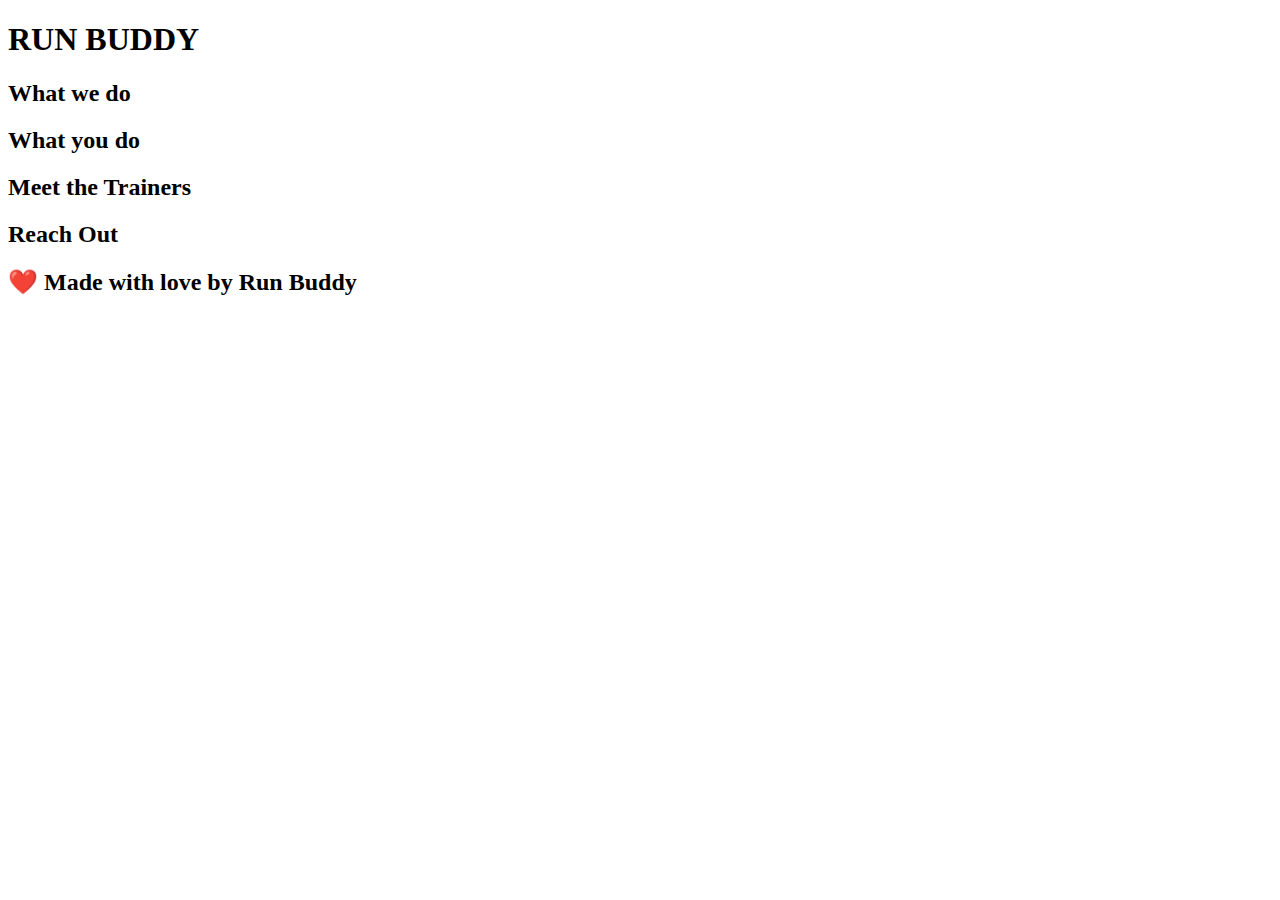
==== index.html @ 545a66ad "html outline and gitignore" ====
<!DOCTYPE html>
<html lang="en">
    <head>
        <meta charset="UTF-8" />
        <title>Run Buddy</title>
    </head>
    <body>
        <!--navigation-->
        <Header>
            <h1>RUN BUDDY</h1>
        </Header>

        <!--hero/jumbotron-->
        <section>

        </section>

        <!--"what we do" section-->
        <section>
            <h2>What we do</h2>
        </section>

        <!--"what you do" section-->
        <section>
            <h2>What you do</h2>
        </section>

        <!--"Meet the trainers" section-->
        <section>
            <h2>Meet the Trainers </h2>
        </section>

        <!--"reach out" section-->
        <section>
            <h2>Reach Out</h2>
        </section>

        <!--footer-->
        <footer>
            <h2>❤️ Made with love by Run Buddy</h2>
        </footer>
    </body>
</html
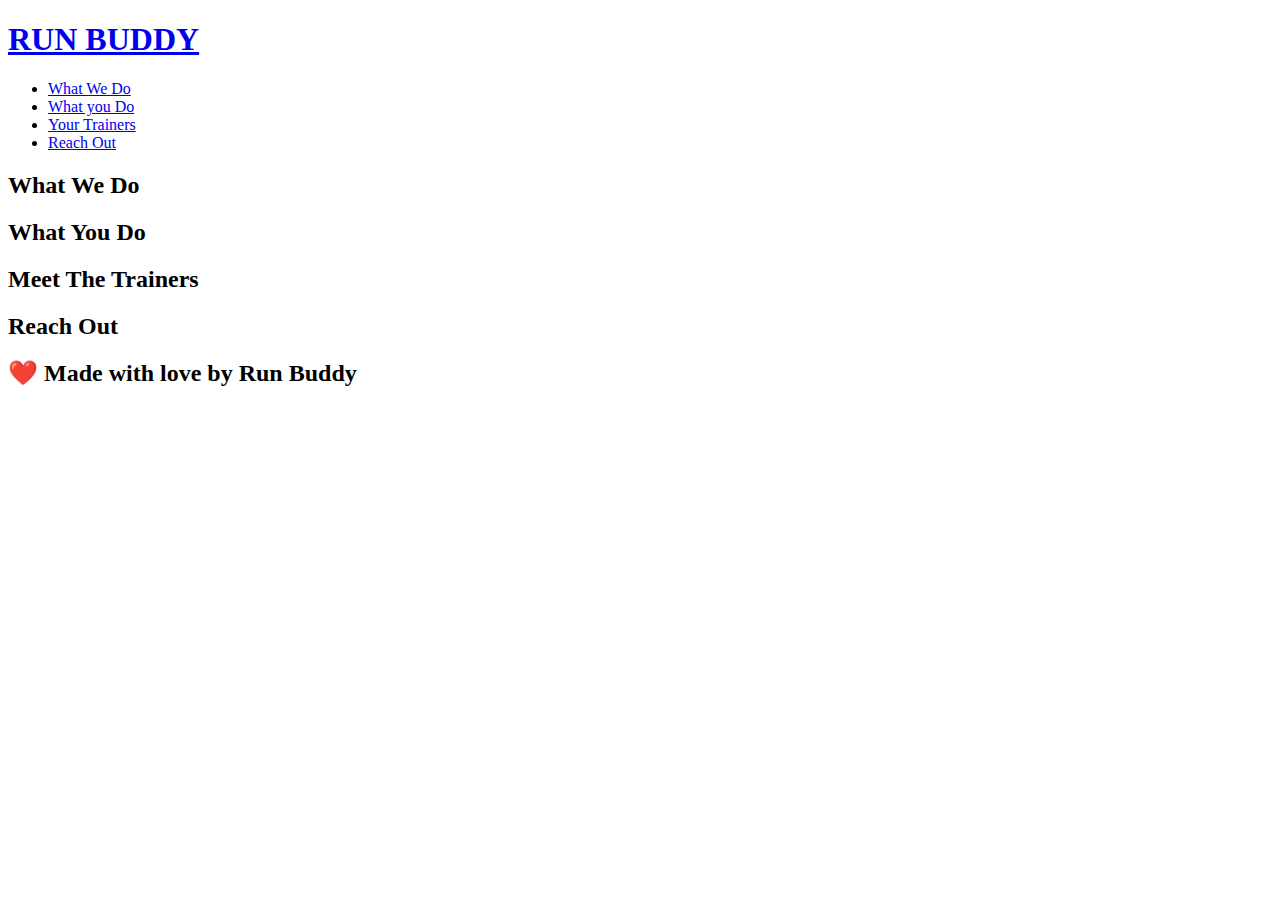
==== commit ba8ece85: "<changes to header/run-buddy>" ====
--- a/index.html
+++ b/index.html
@@ -7,7 +7,28 @@
     <body>
         <!--navigation-->
         <Header>
-            <h1>RUN BUDDY</h1>
+            <h1>
+                <a href="/">RUN BUDDY</a>
+            </h1>
+            <nav>
+                <!--Unordered lsit element-->
+                <ul>
+                    <!--list item element-->
+                    <li>
+                        <!--anchor element-->
+                        <a href="#what-we-do">What We Do</a>
+                    </li>
+                    <li>
+                        <a href="#what-you-do">What you Do</a>
+                    </li>
+                    <li>
+                        <a href="#your-trainers">Your Trainers</a>
+                    </li>
+                    <li>
+                        <a href="#reach-out">Reach Out</a>
+                    </li>
+                </ul>
+            </nav>
         </Header>
 
         <!--hero/jumbotron-->
@@ -17,17 +38,17 @@
 
         <!--"what we do" section-->
         <section>
-            <h2>What we do</h2>
+            <h2>What We Do</h2>
         </section>
 
         <!--"what you do" section-->
         <section>
-            <h2>What you do</h2>
+            <h2>What You Do</h2>
         </section>
 
         <!--"Meet the trainers" section-->
         <section>
-            <h2>Meet the Trainers </h2>
+            <h2>Meet The Trainers </h2>
         </section>
 
         <!--"reach out" section-->
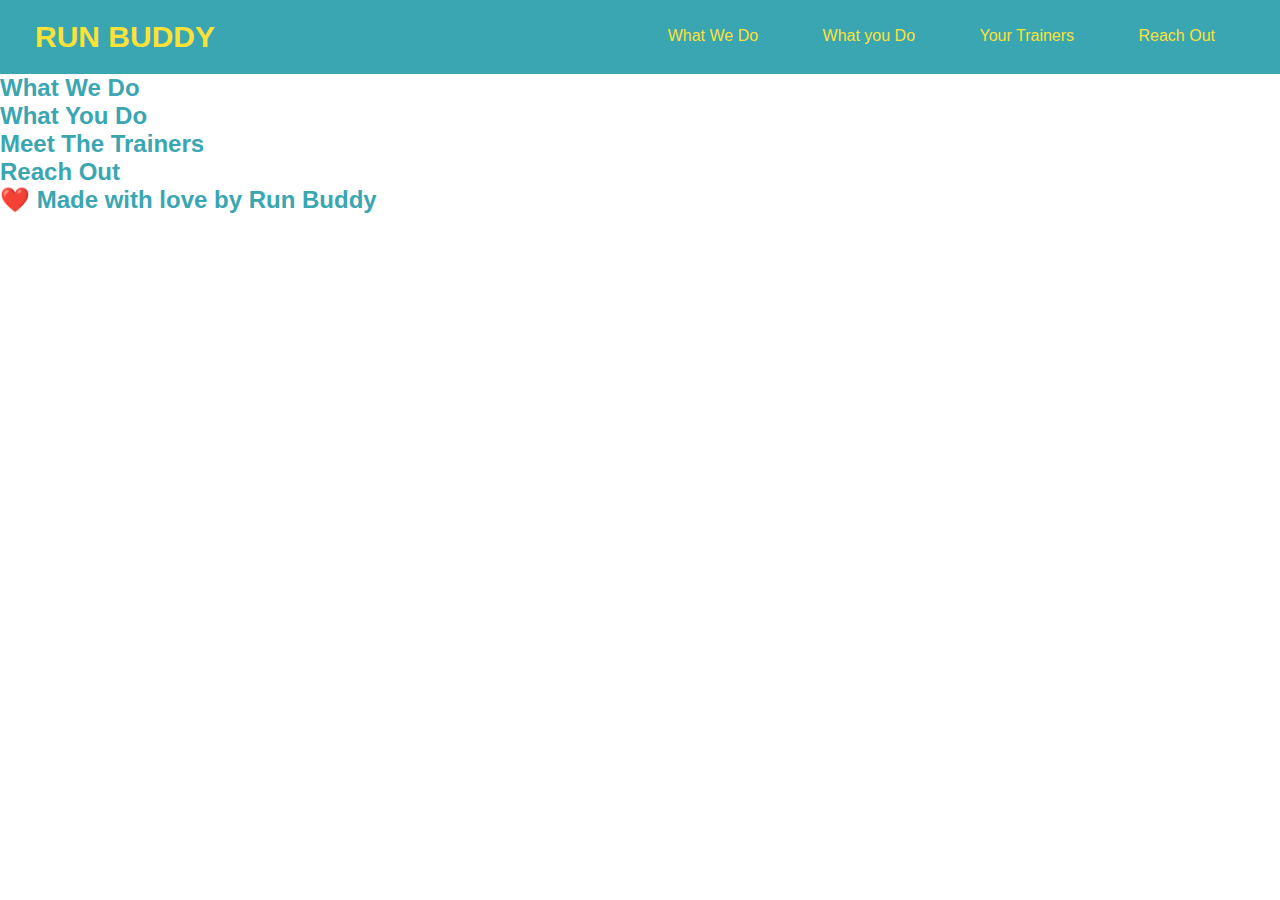
==== commit 40eef373: "<css-for-run-buddy-header>" ====
--- a/index.html
+++ b/index.html
@@ -2,8 +2,9 @@
 <html lang="en">
     <head>
         <meta charset="UTF-8" />
+        <link rel="stylesheet" href="./assets.css/style.css"/>
         <title>Run Buddy</title>
-    </head>
+
     <body>
         <!--navigation-->
         <Header>
--- a/assets.css/style.css
+++ b/assets.css/style.css
@@ -0,0 +1,42 @@
+* {
+    margin: 0;
+    padding: 0;
+}
+
+body {
+    color: #39a6b2;
+    font-family: Arial, Helvetica, sans-serif;
+}
+
+header {
+    padding: 20px 35px;
+    background-color: #39a6b2;
+}
+
+header h1 {
+    font-weight: bold;
+    font-size: 30px;
+    color: #fce138;
+    margin: 0;
+    display: inline;
+}
+
+header a {
+    text-decoration: none;
+    color: #fce138;
+}
+
+header nav {
+    float: right;
+    margin: 7px 0;
+}
+
+header nav ul li {
+    display: inline;
+}
+
+header nav ul li a {
+    margin: 0 30px;
+    font-weight: lighter;
+    font-size: 16px;
+}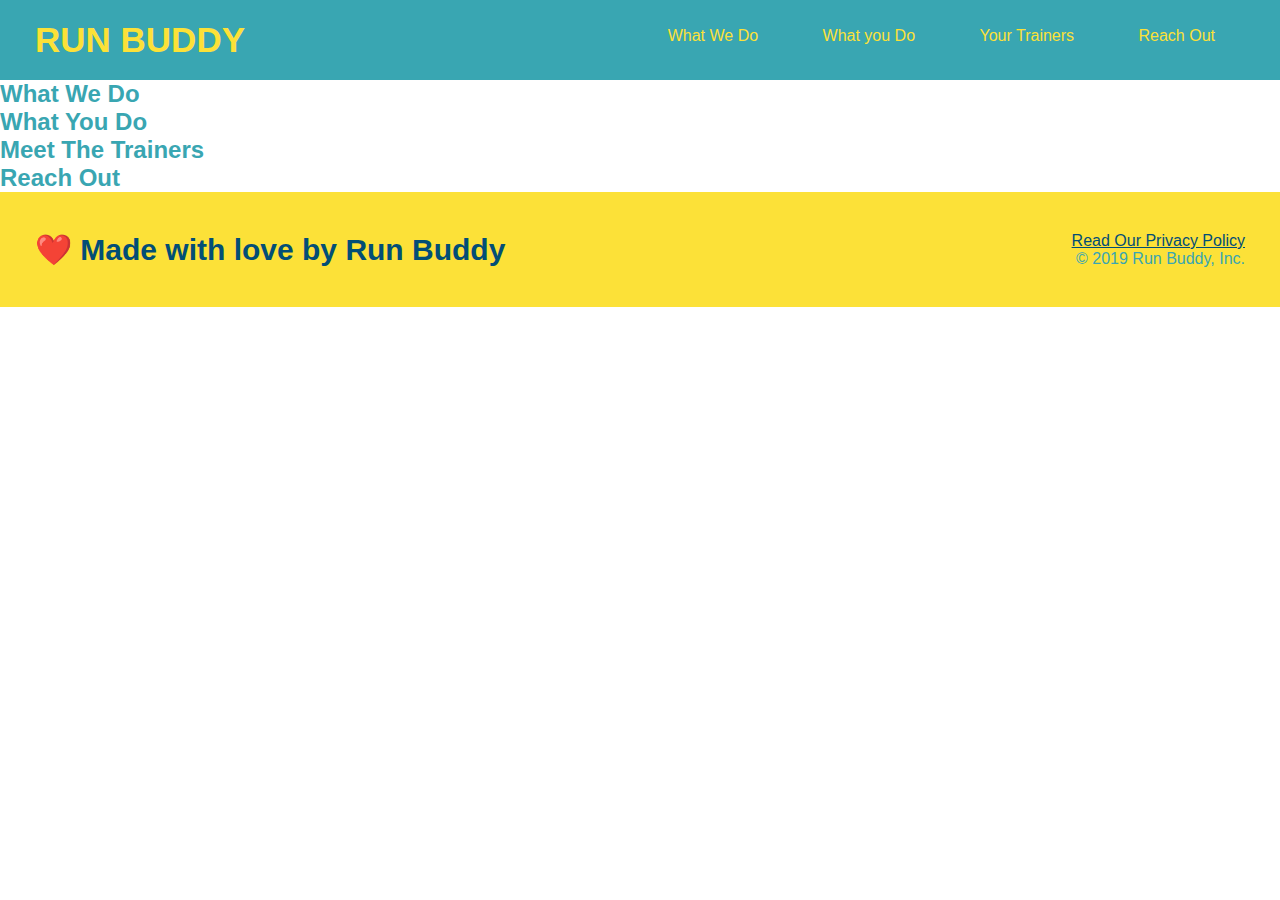
==== commit 984baccb: "<footer/footer-css>" ====
--- a/index.html
+++ b/index.html
@@ -4,6 +4,7 @@
         <meta charset="UTF-8" />
         <link rel="stylesheet" href="./assets.css/style.css"/>
         <title>Run Buddy</title>
+    </head>
 
     <body>
         <!--navigation-->
@@ -60,6 +61,10 @@
         <!--footer-->
         <footer>
             <h2>❤️ Made with love by Run Buddy</h2>
+            <div>
+                <a href="#">Read Our Privacy Policy</a><br />
+                &copy; 2019 Run Buddy, Inc. 
+            </div>
         </footer>
     </body>
 </html--- a/assets.css/style.css
+++ b/assets.css/style.css
@@ -1,6 +1,7 @@
 * {
     margin: 0;
     padding: 0;
+    box-sizing: border-box;
 }
 
 body {
@@ -15,7 +16,7 @@
 
 header h1 {
     font-weight: bold;
-    font-size: 30px;
+    font-size: 35px;
     color: #fce138;
     margin: 0;
     display: inline;
@@ -39,4 +40,26 @@
     margin: 0 30px;
     font-weight: lighter;
     font-size: 16px;
+}
+
+footer {
+    background: #fce138;
+    width: 100%;
+    padding: 40px 35px;
+}
+
+footer h2 {
+    display: inline;
+    color: #024e76;
+    font-size: 30px;
+    margin: 0;
+}
+footer div {
+    float: right;
+    line-height: 1,5;
+    text-align: right;
+}
+
+footer a {
+    color: #024e76;
 }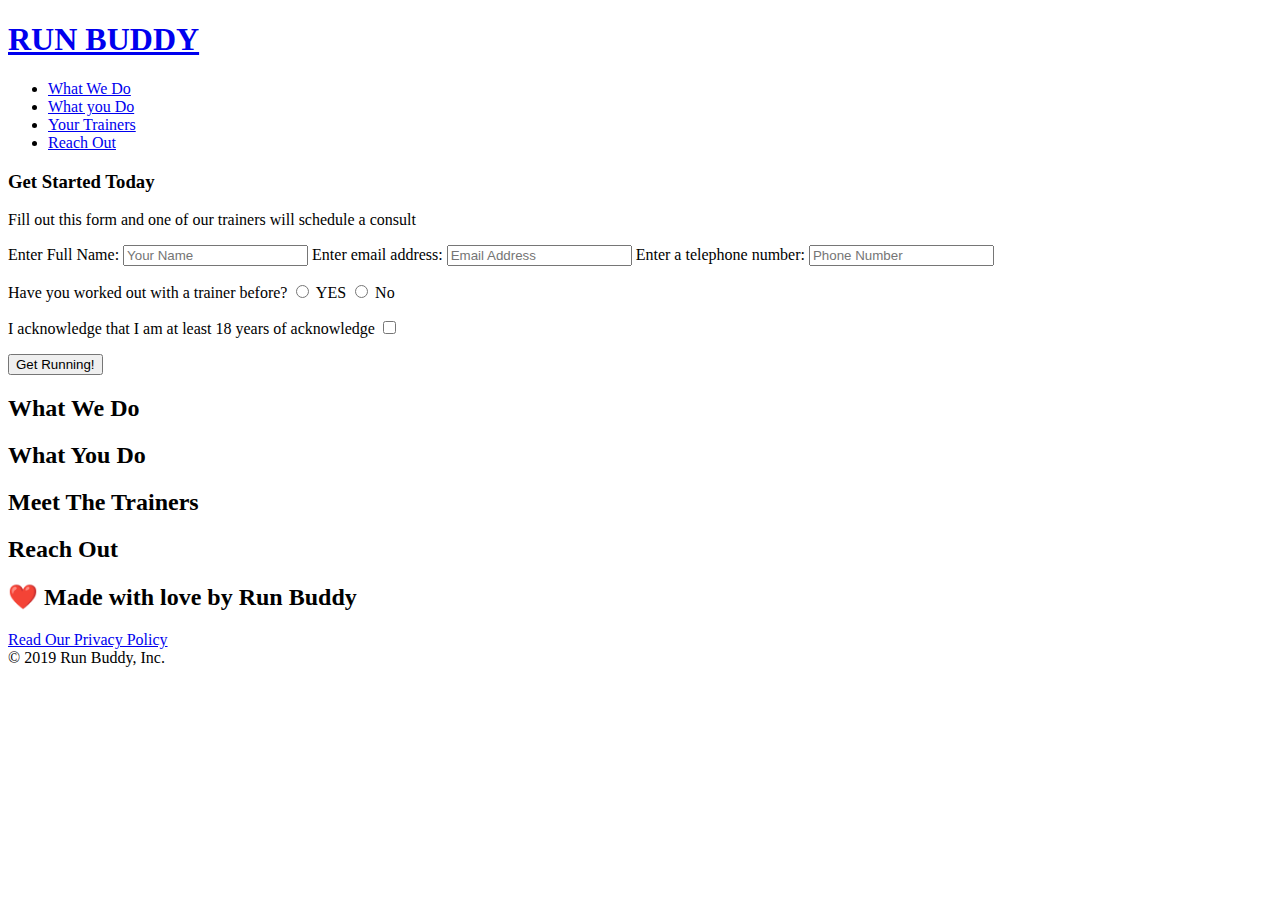
==== commit 043a8d3c: "Add files via upload" ====
--- a/index.html
+++ b/index.html
@@ -1,70 +1,102 @@
-<!DOCTYPE html>
-<html lang="en">
-    <head>
-        <meta charset="UTF-8" />
-        <link rel="stylesheet" href="./assets.css/style.css"/>
-        <title>Run Buddy</title>
-    </head>
-
-    <body>
-        <!--navigation-->
-        <Header>
-            <h1>
-                <a href="/">RUN BUDDY</a>
-            </h1>
-            <nav>
-                <!--Unordered lsit element-->
-                <ul>
-                    <!--list item element-->
-                    <li>
-                        <!--anchor element-->
-                        <a href="#what-we-do">What We Do</a>
-                    </li>
-                    <li>
-                        <a href="#what-you-do">What you Do</a>
-                    </li>
-                    <li>
-                        <a href="#your-trainers">Your Trainers</a>
-                    </li>
-                    <li>
-                        <a href="#reach-out">Reach Out</a>
-                    </li>
-                </ul>
-            </nav>
-        </Header>
-
-        <!--hero/jumbotron-->
-        <section>
-
-        </section>
-
-        <!--"what we do" section-->
-        <section>
-            <h2>What We Do</h2>
-        </section>
-
-        <!--"what you do" section-->
-        <section>
-            <h2>What You Do</h2>
-        </section>
-
-        <!--"Meet the trainers" section-->
-        <section>
-            <h2>Meet The Trainers </h2>
-        </section>
-
-        <!--"reach out" section-->
-        <section>
-            <h2>Reach Out</h2>
-        </section>
-
-        <!--footer-->
-        <footer>
-            <h2>❤️ Made with love by Run Buddy</h2>
-            <div>
-                <a href="#">Read Our Privacy Policy</a><br />
-                &copy; 2019 Run Buddy, Inc. 
-            </div>
-        </footer>
-    </body>
+<!DOCTYPE html>
+<html lang="en">
+    <head>
+        <meta charset="UTF-8" />
+        <link rel="stylesheet" href="./assets.css/style.css"/>
+        <title>Run Buddy</title>
+    </head>
+
+    <body>
+        <!--navigation-->
+        <Header>
+            <h1>
+                <a href="/">RUN BUDDY</a>
+            </h1>
+            <nav>
+                <!--Unordered lsit element-->
+                <ul>
+                    <!--list item element-->
+                    <li>
+                        <!--anchor element-->
+                        <a href="#what-we-do">What We Do</a>
+                    </li>
+                    <li>
+                        <a href="#what-you-do">What you Do</a>
+                    </li>
+                    <li>
+                        <a href="#your-trainers">Your Trainers</a>
+                    </li>
+                    <li>
+                        <a href="#reach-out">Reach Out</a>
+                    </li>
+                </ul>
+            </nav>
+        </Header>
+
+        <!--hero/jumbotron-->
+        <section class="hero">
+            <div class="hero-form">
+                <h3>Get Started Today</h3>
+                <p>Fill out this form and one of our trainers will schedule a consult</p>
+                <!--Add form element-->
+                <form>
+                    <label for="name">Enter Full Name:</label>
+                    <input type="Text" placeholder="Your Name" name="name" id="name" class="form-input">
+
+                    <label for="email">Enter email address:</label>
+                    <input type="text" placeholder="Email Address" name="email" id="email" class="form-input">
+
+                    <label for="phone">Enter a telephone number:</label>
+                    <input type="text" placeholder="Phone Number" name="phone" id="phone" class="form-input">
+                    <p> 
+                        Have you worked out with a trainer before?
+                    <input type="radio" name="trainer-confirm" id="trainer-yes" />
+                    <label for="trainer-yes">YES</label>
+                    <input type="radio" name="trainer-confirm" id="trainer-no" />
+                    <label for="trainer-no">No</label>
+                    </p>
+                    <p>
+                        <label for="Checkbox">
+                        I acknowledge that I am at least 18 years of acknowledge
+                        </label>
+                        <input type="checkbox" name="age-confirm" id="checkbox" />
+                    </p>
+                    <button type="submit">
+                        Get Running!
+                    </button>
+                </form>
+            </div>
+        </section>
+        <!--End Hero -->
+            
+
+        <!--"what we do" section-->
+        <section>
+            <h2>What We Do</h2>
+        </section>
+
+        <!--"what you do" section-->
+        <section>
+            <h2>What You Do</h2>
+        </section>
+
+        <!--"Meet the trainers" section-->
+        <section>
+            <h2>Meet The Trainers </h2>
+        </section>
+
+        <!--"reach out" section-->
+        <section>
+            <h2>Reach Out</h2>
+        </section>
+
+        <!--footer-->
+        <footer>
+            <h2>❤️ Made with love by Run Buddy</h2>
+            <div>
+                <a href="#">Read Our Privacy Policy</a><br />
+                &copy; 2019 Run Buddy, Inc. 
+            </div>
+        </footer>
+    </body>
 </html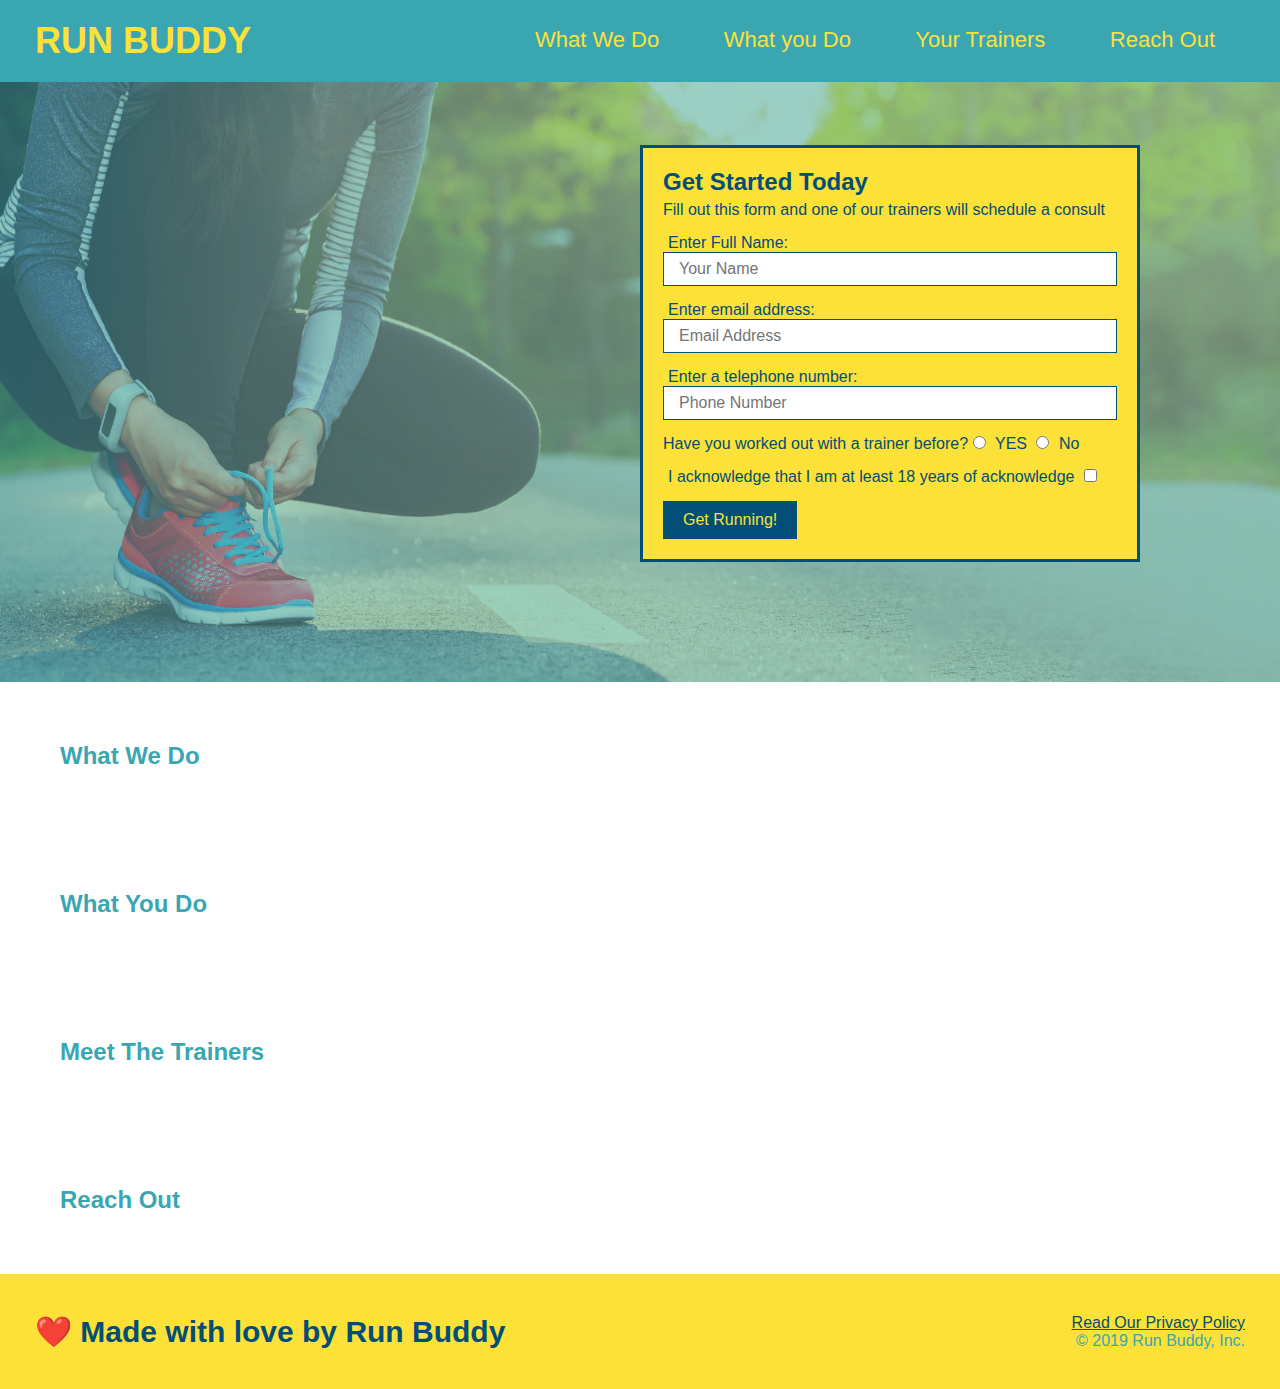
==== commit 381fe910: "updated css/ run-buddy" ====
--- a/index.html
+++ b/index.html
@@ -1,102 +1,102 @@
-<!DOCTYPE html>
-<html lang="en">
-    <head>
-        <meta charset="UTF-8" />
-        <link rel="stylesheet" href="./assets.css/style.css"/>
-        <title>Run Buddy</title>
-    </head>
-
-    <body>
-        <!--navigation-->
-        <Header>
-            <h1>
-                <a href="/">RUN BUDDY</a>
-            </h1>
-            <nav>
-                <!--Unordered lsit element-->
-                <ul>
-                    <!--list item element-->
-                    <li>
-                        <!--anchor element-->
-                        <a href="#what-we-do">What We Do</a>
-                    </li>
-                    <li>
-                        <a href="#what-you-do">What you Do</a>
-                    </li>
-                    <li>
-                        <a href="#your-trainers">Your Trainers</a>
-                    </li>
-                    <li>
-                        <a href="#reach-out">Reach Out</a>
-                    </li>
-                </ul>
-            </nav>
-        </Header>
-
-        <!--hero/jumbotron-->
-        <section class="hero">
-            <div class="hero-form">
-                <h3>Get Started Today</h3>
-                <p>Fill out this form and one of our trainers will schedule a consult</p>
-                <!--Add form element-->
-                <form>
-                    <label for="name">Enter Full Name:</label>
-                    <input type="Text" placeholder="Your Name" name="name" id="name" class="form-input">
-
-                    <label for="email">Enter email address:</label>
-                    <input type="text" placeholder="Email Address" name="email" id="email" class="form-input">
-
-                    <label for="phone">Enter a telephone number:</label>
-                    <input type="text" placeholder="Phone Number" name="phone" id="phone" class="form-input">
-                    <p> 
-                        Have you worked out with a trainer before?
-                    <input type="radio" name="trainer-confirm" id="trainer-yes" />
-                    <label for="trainer-yes">YES</label>
-                    <input type="radio" name="trainer-confirm" id="trainer-no" />
-                    <label for="trainer-no">No</label>
-                    </p>
-                    <p>
-                        <label for="Checkbox">
-                        I acknowledge that I am at least 18 years of acknowledge
-                        </label>
-                        <input type="checkbox" name="age-confirm" id="checkbox" />
-                    </p>
-                    <button type="submit">
-                        Get Running!
-                    </button>
-                </form>
-            </div>
-        </section>
-        <!--End Hero -->
-            
-
-        <!--"what we do" section-->
-        <section>
-            <h2>What We Do</h2>
-        </section>
-
-        <!--"what you do" section-->
-        <section>
-            <h2>What You Do</h2>
-        </section>
-
-        <!--"Meet the trainers" section-->
-        <section>
-            <h2>Meet The Trainers </h2>
-        </section>
-
-        <!--"reach out" section-->
-        <section>
-            <h2>Reach Out</h2>
-        </section>
-
-        <!--footer-->
-        <footer>
-            <h2>❤️ Made with love by Run Buddy</h2>
-            <div>
-                <a href="#">Read Our Privacy Policy</a><br />
-                &copy; 2019 Run Buddy, Inc. 
-            </div>
-        </footer>
-    </body>
+<!DOCTYPE html>
+<html lang="en">
+    <head>
+        <meta charset="UTF-8" />
+        <link rel="stylesheet" href="./assets.css/style.css"/>
+        <title>Run Buddy</title>
+    </head>
+
+    <body>
+        <!--navigation-->
+        <Header>
+            <h1>
+                <a href="/">RUN BUDDY</a>
+            </h1>
+            <nav>
+                <!--Unordered lsit element-->
+                <ul>
+                    <!--list item element-->
+                    <li>
+                        <!--anchor element-->
+                        <a href="#what-we-do">What We Do</a>
+                    </li>
+                    <li>
+                        <a href="#what-you-do">What you Do</a>
+                    </li>
+                    <li>
+                        <a href="#your-trainers">Your Trainers</a>
+                    </li>
+                    <li>
+                        <a href="#reach-out">Reach Out</a>
+                    </li>
+                </ul>
+            </nav>
+        </Header>
+
+        <!--hero/jumbotron-->
+        <section class="hero">
+            <div class="hero-form">
+                <h3>Get Started Today</h3>
+                <p>Fill out this form and one of our trainers will schedule a consult</p>
+                <!--Add form element-->
+                <form>
+                    <label for="name">Enter Full Name:</label>
+                    <input type="Text" placeholder="Your Name" name="name" id="name" class="form-input">
+
+                    <label for="email">Enter email address:</label>
+                    <input type="text" placeholder="Email Address" name="email" id="email" class="form-input">
+
+                    <label for="phone">Enter a telephone number:</label>
+                    <input type="text" placeholder="Phone Number" name="phone" id="phone" class="form-input">
+                    <p> 
+                        Have you worked out with a trainer before?
+                    <input type="radio" name="trainer-confirm" id="trainer-yes" />
+                    <label for="trainer-yes">YES</label>
+                    <input type="radio" name="trainer-confirm" id="trainer-no" />
+                    <label for="trainer-no">No</label>
+                    </p>
+                    <p>
+                        <label for="Checkbox">
+                        I acknowledge that I am at least 18 years of acknowledge
+                        </label>
+                        <input type="checkbox" name="age-confirm" id="checkbox" />
+                    </p>
+                    <button type="submit">
+                        Get Running!
+                    </button>
+                </form>
+            </div>
+        </section>
+        <!--End Hero -->
+            
+
+        <!--"what we do" section-->
+        <section>
+            <h2>What We Do</h2>
+        </section>
+
+        <!--"what you do" section-->
+        <section>
+            <h2>What You Do</h2>
+        </section>
+
+        <!--"Meet the trainers" section-->
+        <section>
+            <h2>Meet The Trainers </h2>
+        </section>
+
+        <!--"reach out" section-->
+        <section>
+            <h2>Reach Out</h2>
+        </section>
+
+        <!--footer-->
+        <footer>
+            <h2>❤️ Made with love by Run Buddy</h2>
+            <div>
+                <a href="#">Read Our Privacy Policy</a><br />
+                &copy; 2019 Run Buddy, Inc. 
+            </div>
+        </footer>
+    </body>
 </html--- a/assets.css/style.css
+++ b/assets.css/style.css
@@ -0,0 +1,116 @@
+* {
+    margin: 0;
+    padding: 0;
+    box-sizing: border-box;
+}
+
+body {
+    color: #39a6b2;
+    font-family: Arial, Helvetica, sans-serif;
+}
+
+header {
+    padding: 20px 35px;
+    background-color: #39a6b2;
+}
+
+header h1 {
+    font-weight: bold;
+    font-size: 36px;
+    color: #fce138;
+    margin: 0;
+    display: inline;
+}
+
+header a {
+    text-decoration: none;
+    color: #fce138;
+}
+
+header nav {
+    float: right;
+    margin: 7px 0;
+}
+
+header nav ul li {
+    display: inline;
+}
+
+header nav ul li a {
+    margin: 0 30px;
+    font-weight: lighter;
+    font-size: 22px;
+}
+
+footer {
+    background: #fce138;
+    width: 100%;
+    padding: 40px 35px;
+}
+
+footer h2 {
+    display: inline;
+    color: #024e76;
+    font-size: 30px;
+    margin: 0;
+}
+footer div {
+    float: right;
+    line-height: 1,5;
+    text-align: right;
+}
+
+footer a {
+    color: #024e76;
+}
+
+section {
+    padding: 60px;
+}
+
+/*hero style start*/
+.hero{
+    background-image: url(images/hero-bg.jpg);
+    height: 600px;
+    background-size: cover;
+    background-position: center;
+    position: relative;
+}
+.hero-form {
+    border: solid 3px #024e76;
+    background-color: #fce138;
+    padding: 20px;
+    width: 500px;
+    color: #024e76;
+    position: absolute;
+    bottom: 120px;
+    right: 140px;
+}
+.hero-form label {
+    margin: 0 5px;
+}
+.hero-form h3 {
+    font-size: 24px;
+    margin: 0;
+}
+.hero-form p {
+    margin: 5px 0 15px 0;
+}
+.form-input {
+    border: 1px solid #024e76;
+    display: block;
+    padding: 7px 15px;
+    font-size: 16px;
+    color: #024e76;
+    width: 100%;
+    margin-bottom: 15px;
+}
+
+.hero-form button {
+    color: #fce138;
+    background-color: #024e76;
+    border: none;
+    padding: 10px 20px;
+    font-size: 16px;
+}
+/* hero style end*/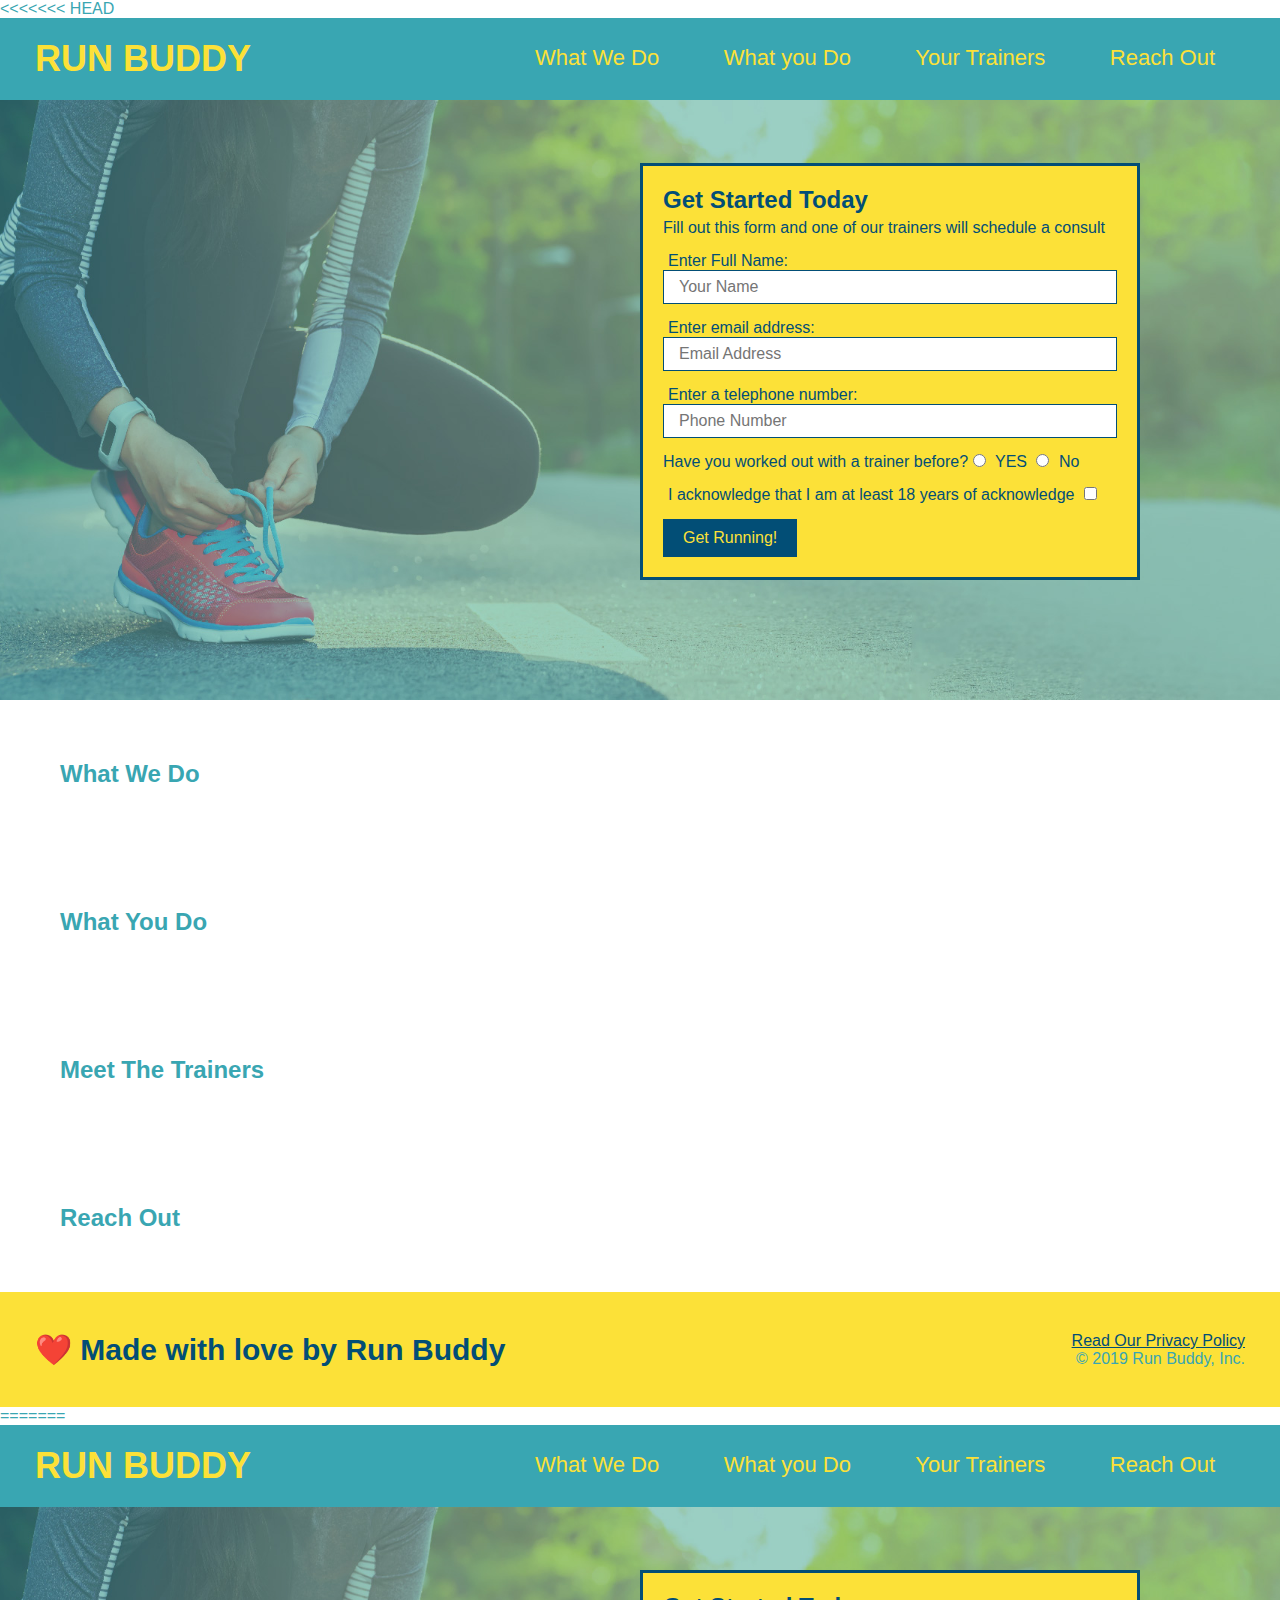
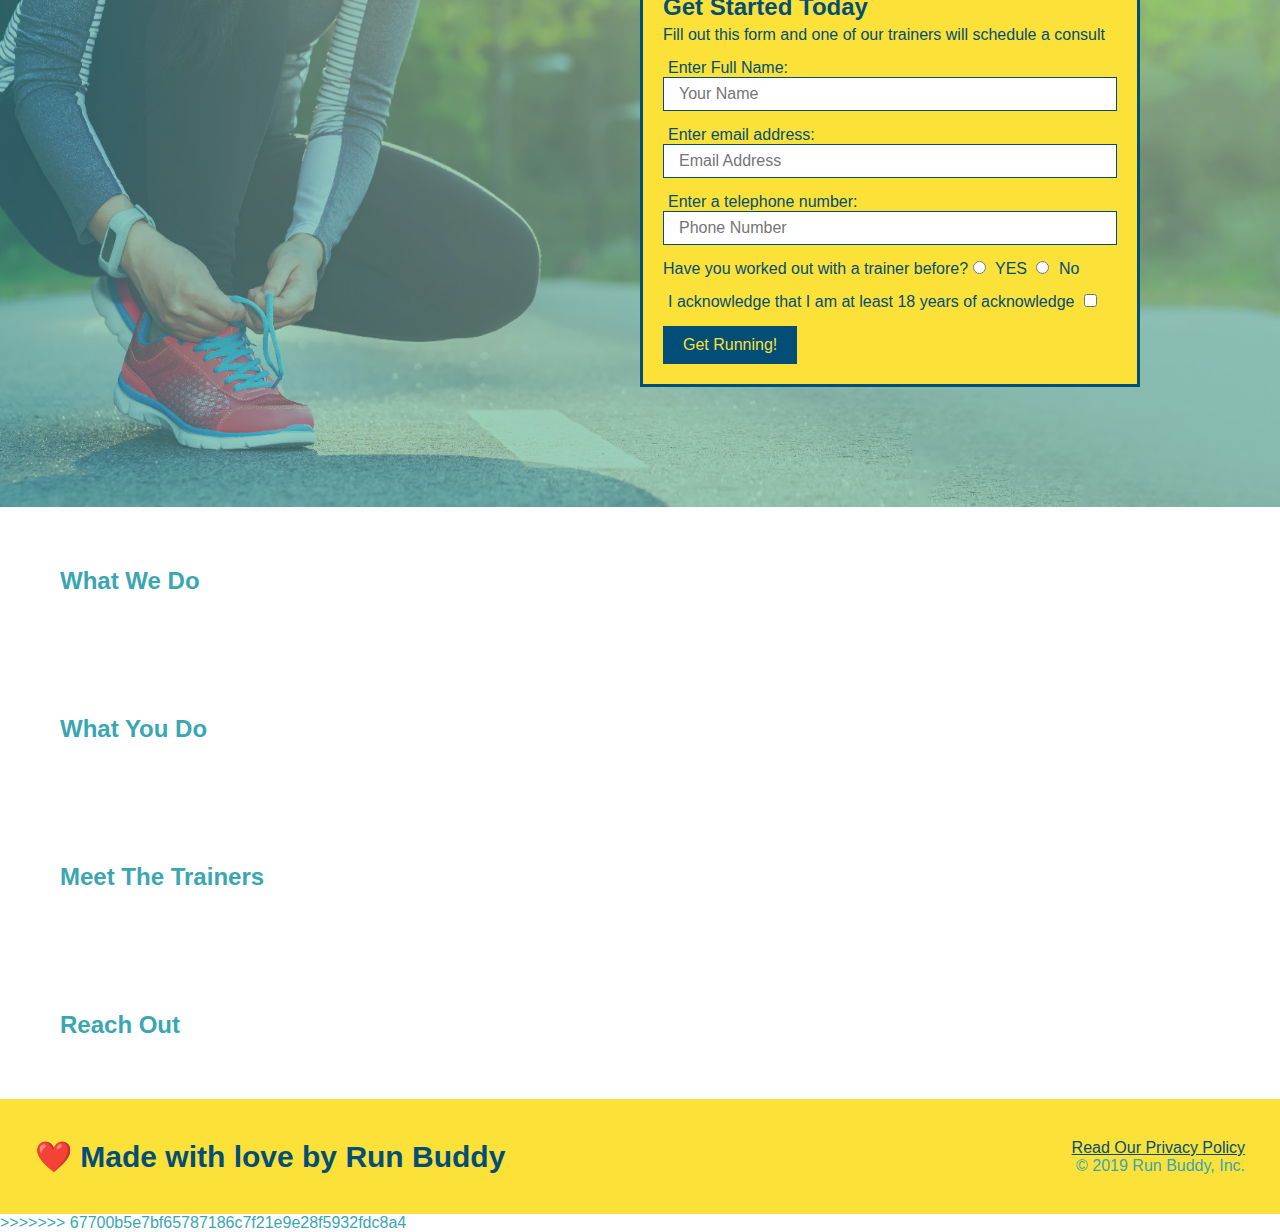
==== commit d49785f3: "added index.html modifications" ====
--- a/index.html
+++ b/index.html
@@ -1,3 +1,4 @@
+<<<<<<< HEAD
 <!DOCTYPE html>
 <html lang="en">
     <head>
@@ -99,4 +100,107 @@
             </div>
         </footer>
     </body>
+=======
+<!DOCTYPE html>
+<html lang="en">
+    <head>
+        <meta charset="UTF-8" />
+        <link rel="stylesheet" href="./assets.css/style.css"/>
+        <title>Run Buddy</title>
+    </head>
+
+    <body>
+        <!--navigation-->
+        <Header>
+            <h1>
+                <a href="/">RUN BUDDY</a>
+            </h1>
+            <nav>
+                <!--Unordered lsit element-->
+                <ul>
+                    <!--list item element-->
+                    <li>
+                        <!--anchor element-->
+                        <a href="#what-we-do">What We Do</a>
+                    </li>
+                    <li>
+                        <a href="#what-you-do">What you Do</a>
+                    </li>
+                    <li>
+                        <a href="#your-trainers">Your Trainers</a>
+                    </li>
+                    <li>
+                        <a href="#reach-out">Reach Out</a>
+                    </li>
+                </ul>
+            </nav>
+        </Header>
+
+        <!--hero/jumbotron-->
+        <section class="hero">
+            <div class="hero-form">
+                <h3>Get Started Today</h3>
+                <p>Fill out this form and one of our trainers will schedule a consult</p>
+                <!--Add form element-->
+                <form>
+                    <label for="name">Enter Full Name:</label>
+                    <input type="Text" placeholder="Your Name" name="name" id="name" class="form-input">
+
+                    <label for="email">Enter email address:</label>
+                    <input type="text" placeholder="Email Address" name="email" id="email" class="form-input">
+
+                    <label for="phone">Enter a telephone number:</label>
+                    <input type="text" placeholder="Phone Number" name="phone" id="phone" class="form-input">
+                    <p> 
+                        Have you worked out with a trainer before?
+                    <input type="radio" name="trainer-confirm" id="trainer-yes" />
+                    <label for="trainer-yes">YES</label>
+                    <input type="radio" name="trainer-confirm" id="trainer-no" />
+                    <label for="trainer-no">No</label>
+                    </p>
+                    <p>
+                        <label for="Checkbox">
+                        I acknowledge that I am at least 18 years of acknowledge
+                        </label>
+                        <input type="checkbox" name="age-confirm" id="checkbox" />
+                    </p>
+                    <button type="submit">
+                        Get Running!
+                    </button>
+                </form>
+            </div>
+        </section>
+        <!--End Hero -->
+            
+
+        <!--"what we do" section-->
+        <section>
+            <h2>What We Do</h2>
+        </section>
+
+        <!--"what you do" section-->
+        <section>
+            <h2>What You Do</h2>
+        </section>
+
+        <!--"Meet the trainers" section-->
+        <section>
+            <h2>Meet The Trainers </h2>
+        </section>
+
+        <!--"reach out" section-->
+        <section>
+            <h2>Reach Out</h2>
+        </section>
+
+        <!--footer-->
+        <footer>
+            <h2>❤️ Made with love by Run Buddy</h2>
+            <div>
+                <a href="#">Read Our Privacy Policy</a><br />
+                &copy; 2019 Run Buddy, Inc. 
+            </div>
+        </footer>
+    </body>
+>>>>>>> 67700b5e7bf65787186c7f21e9e28f5932fdc8a4
 </html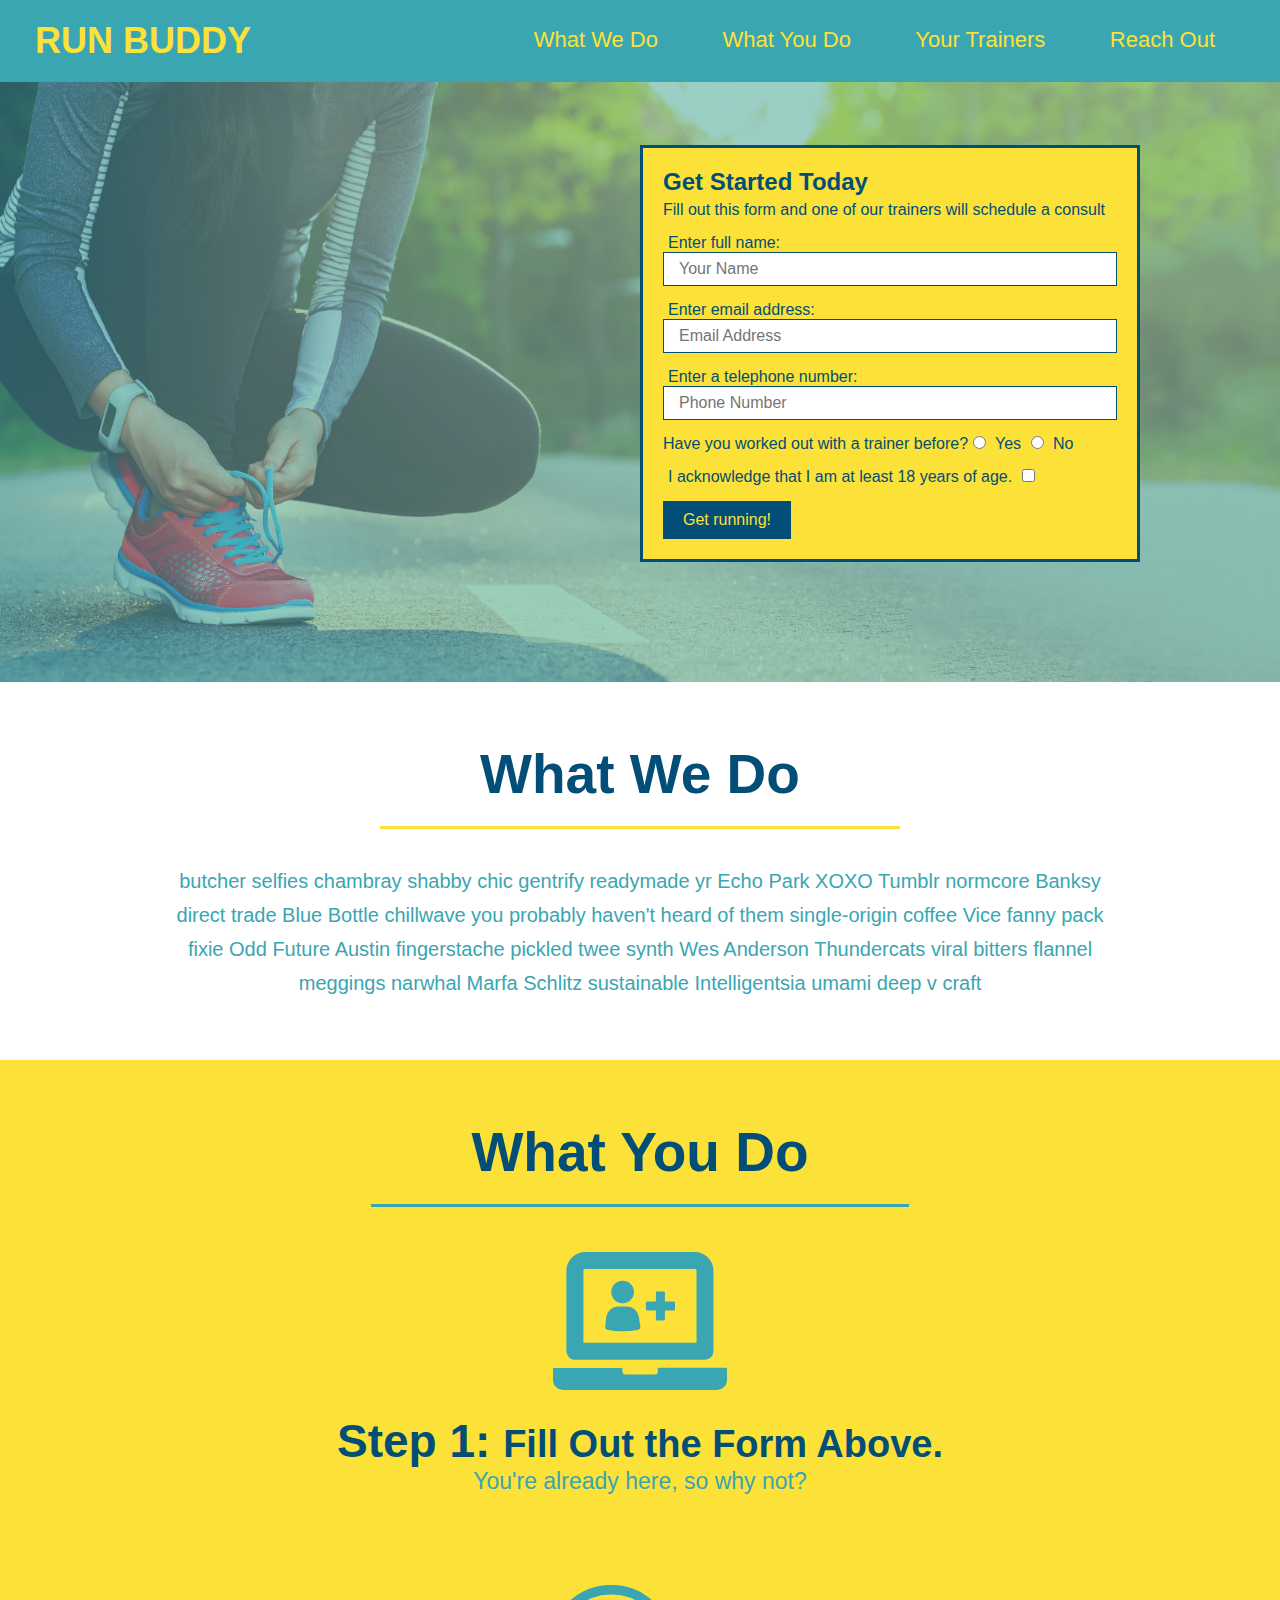
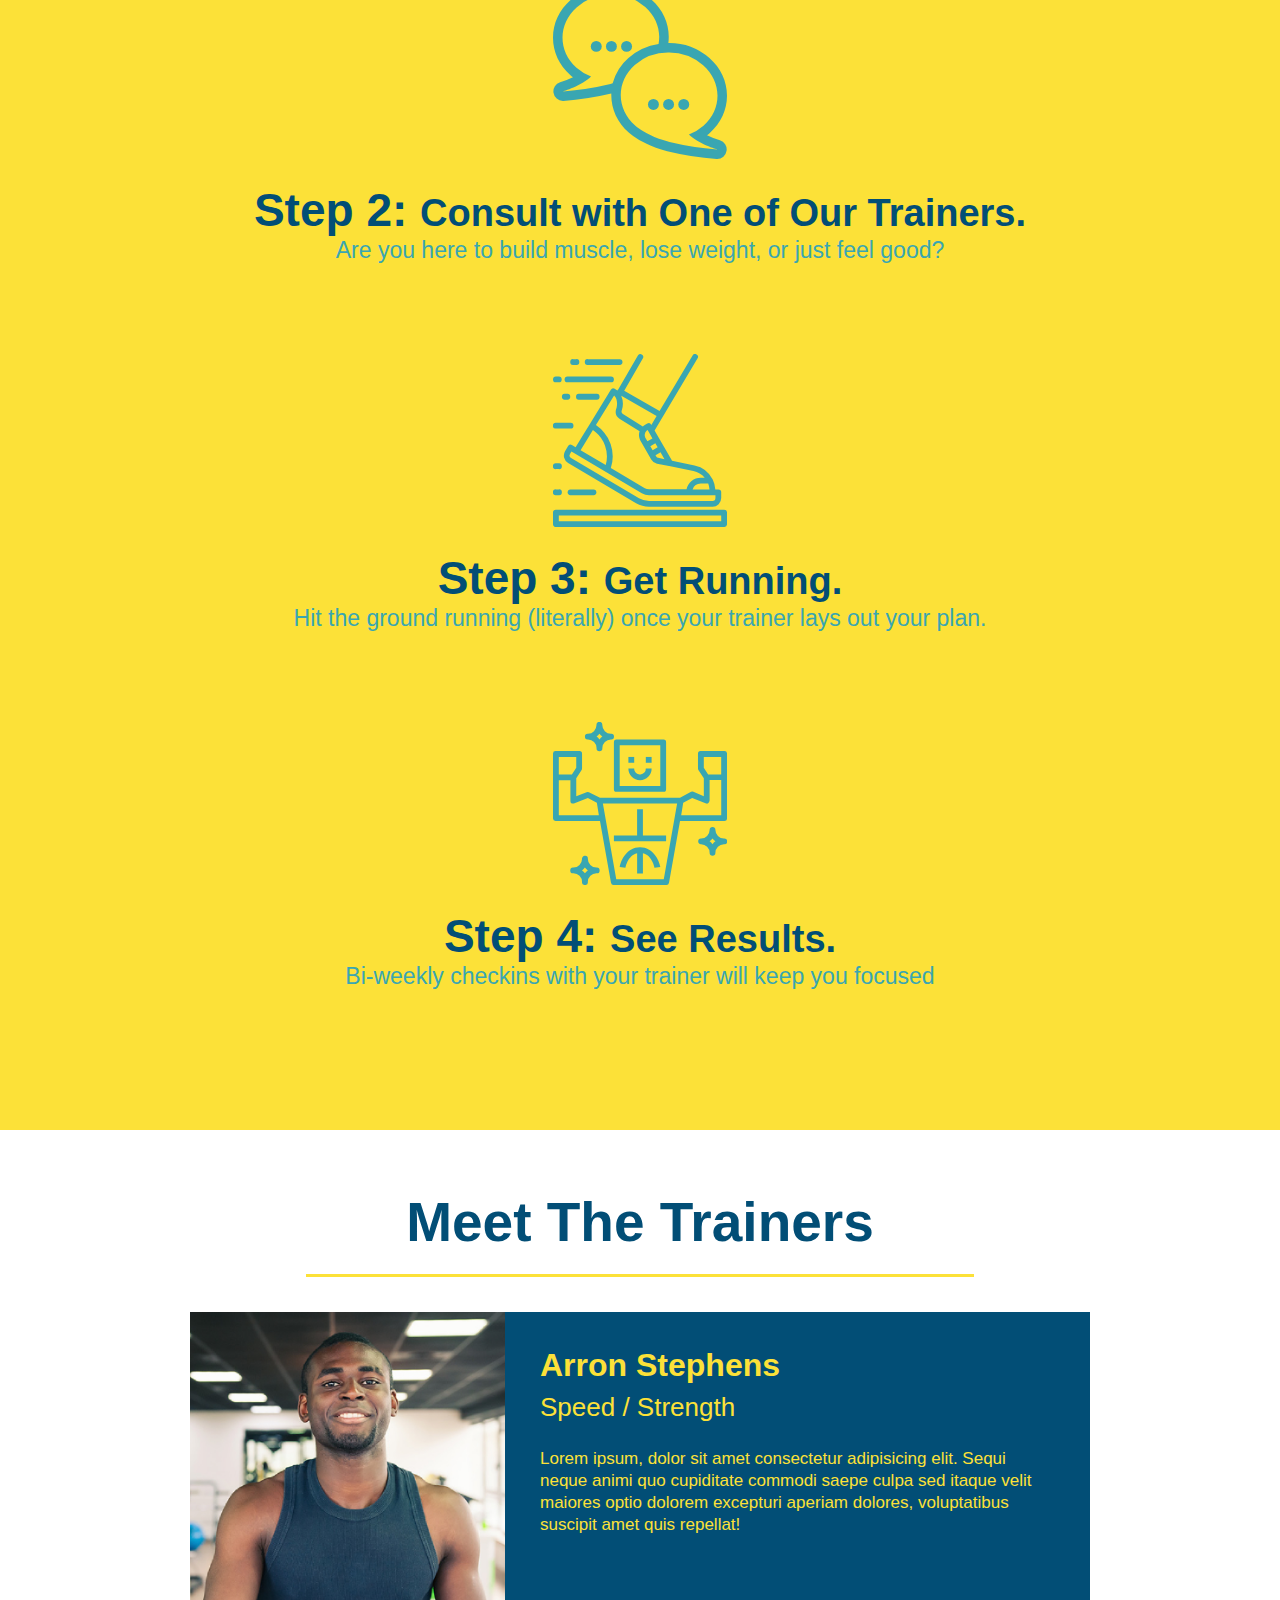
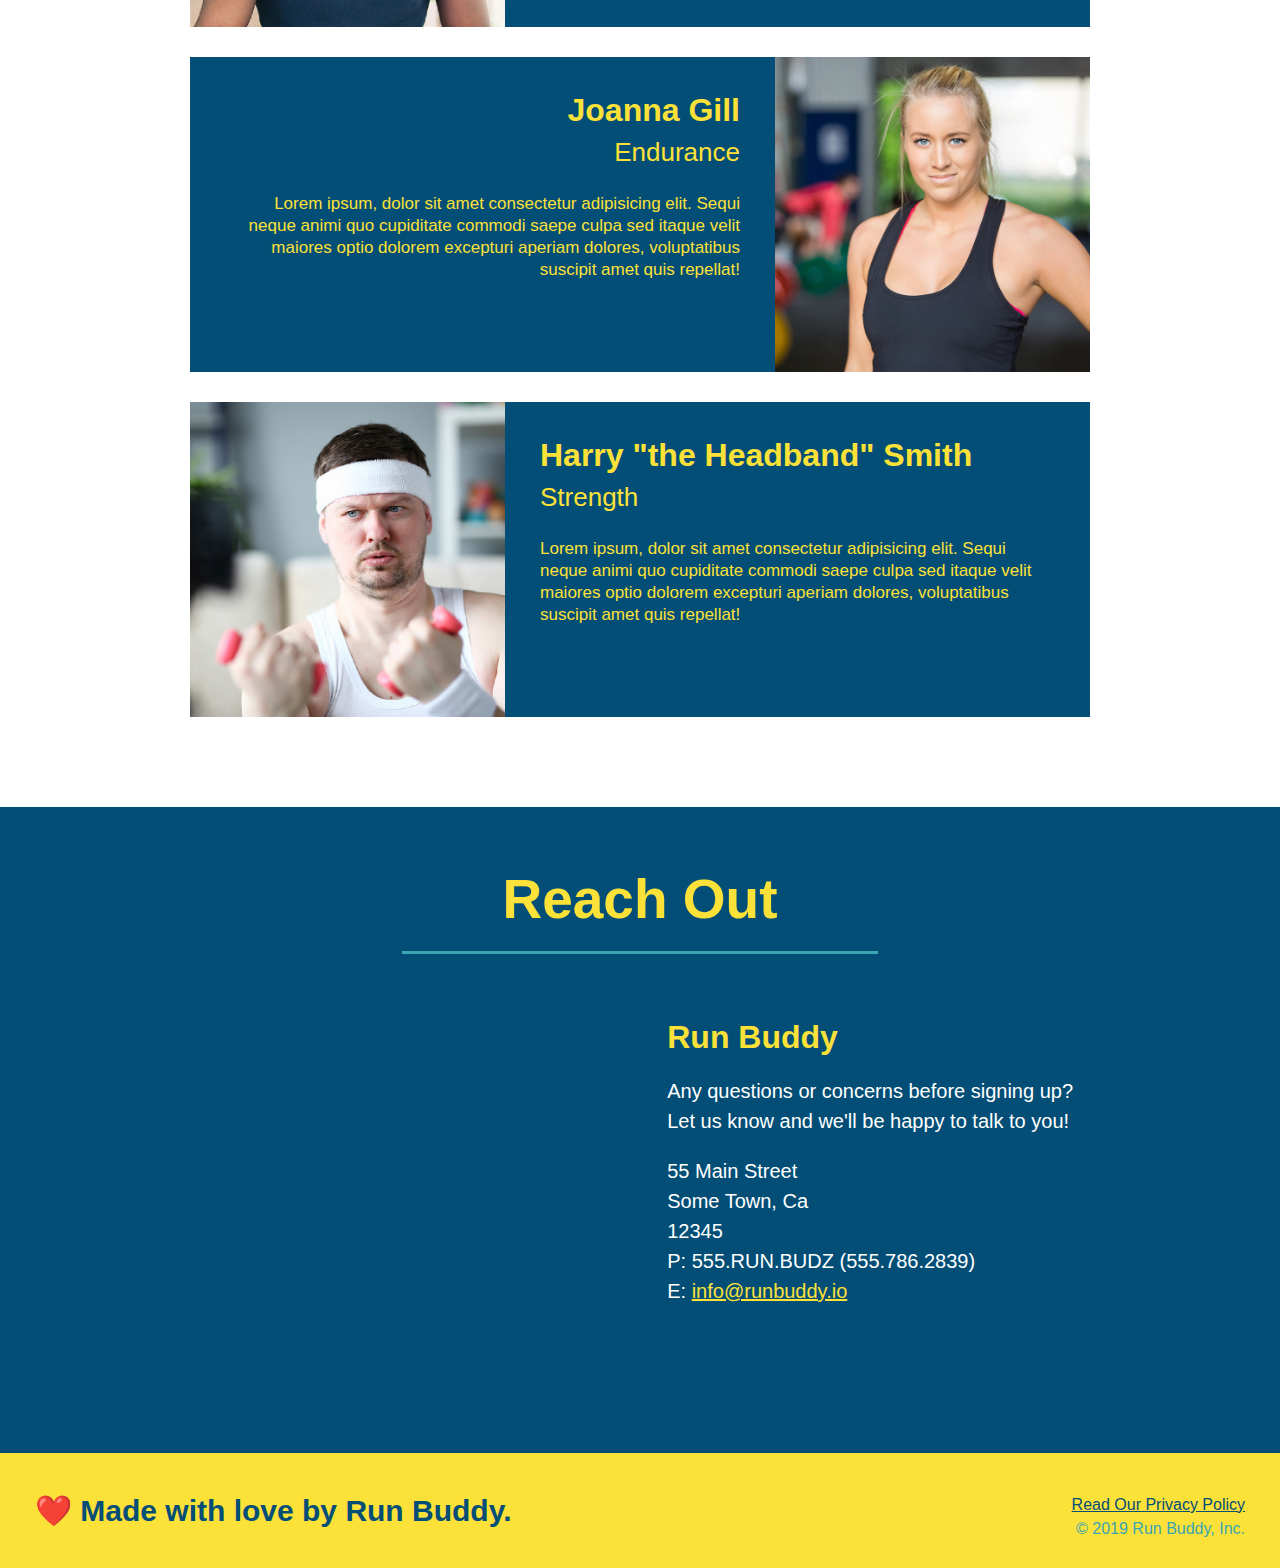
==== commit 28da9566: "updated finished version" ====
--- a/index.html
+++ b/index.html
@@ -1,206 +1,195 @@
-<<<<<<< HEAD
 <!DOCTYPE html>
 <html lang="en">
-    <head>
-        <meta charset="UTF-8" />
-        <link rel="stylesheet" href="./assets.css/style.css"/>
-        <title>Run Buddy</title>
-    </head>
 
-    <body>
-        <!--navigation-->
-        <Header>
-            <h1>
-                <a href="/">RUN BUDDY</a>
-            </h1>
-            <nav>
-                <!--Unordered lsit element-->
-                <ul>
-                    <!--list item element-->
-                    <li>
-                        <!--anchor element-->
-                        <a href="#what-we-do">What We Do</a>
-                    </li>
-                    <li>
-                        <a href="#what-you-do">What you Do</a>
-                    </li>
-                    <li>
-                        <a href="#your-trainers">Your Trainers</a>
-                    </li>
-                    <li>
-                        <a href="#reach-out">Reach Out</a>
-                    </li>
-                </ul>
-            </nav>
-        </Header>
+<head>
+  <meta charset="UTF-8" />
+  <title>Run Buddy</title>
+  <link rel="stylesheet" href="./assets/css/style.css" />
+</head>
 
-        <!--hero/jumbotron-->
-        <section class="hero">
-            <div class="hero-form">
-                <h3>Get Started Today</h3>
-                <p>Fill out this form and one of our trainers will schedule a consult</p>
-                <!--Add form element-->
-                <form>
-                    <label for="name">Enter Full Name:</label>
-                    <input type="Text" placeholder="Your Name" name="name" id="name" class="form-input">
+<body>
+  <!-- navigation -->
+  <header>
+    <h1>
+      <a href="/">
+        RUN BUDDY
+      </a>
+    </h1>
+    <nav>
+      <!-- Unordered list element -->
+      <ul>
+        <!-- List item element-->
+        <li>
+          <!-- Anchor element -->
+          <a href="#what-we-do">What We Do</a>
+        </li>
+        <li>
+          <a href="#what-you-do">What You Do</a>
+        </li>
+        <li>
+          <a href="#your-trainers">Your Trainers</a>
+        </li>
+        <li>
+          <a href="#reach-out">Reach Out</a>
+        </li>
+      </ul>
+    </nav>
+  </header>
 
-                    <label for="email">Enter email address:</label>
-                    <input type="text" placeholder="Email Address" name="email" id="email" class="form-input">
+  <!-- hero/jumbotron -->
+  <section class="hero">
+    <div class="hero-form">
+      <h3>Get Started Today</h3>
+      <p>Fill out this form and one of our trainers will schedule a consult</p>
+      <form>
+        <label for="name">Enter full name:</label>
+        <input type="text" placeholder="Your Name" name="name" id="name" class="form-input" />
+        <label for="email">Enter email address:</label>
+        <input type="text" placeholder="Email Address" name="email" id="email" class="form-input" />
+        <label for="phone">Enter a telephone number:</label>
+        <input type="text" placeholder="Phone Number" name="phone" id="phone" class="form-input" />
+        <p>
+          Have you worked out with a trainer before?
+          <input type="radio" name="trainer-confirm" id="trainer-yes" />
+          <label for="trainer-yes">Yes</label>
+          <input type="radio" name="trainer-confirm" id="trainer-no" />
+          <label for="trainer-no">No</label>
+        </p>
+        <p>
+          <label for="checkbox">
+            I acknowledge that I am at least 18 years of age.
+          </label>
+          <input type="checkbox" name="checkpoint1" id="checkbox" />
+        </p>
+        <button type="submit">
+          Get running!
+        </button>
+      </form>
+    </div>
+  </section>
 
-                    <label for="phone">Enter a telephone number:</label>
-                    <input type="text" placeholder="Phone Number" name="phone" id="phone" class="form-input">
-                    <p> 
-                        Have you worked out with a trainer before?
-                    <input type="radio" name="trainer-confirm" id="trainer-yes" />
-                    <label for="trainer-yes">YES</label>
-                    <input type="radio" name="trainer-confirm" id="trainer-no" />
-                    <label for="trainer-no">No</label>
-                    </p>
-                    <p>
-                        <label for="Checkbox">
-                        I acknowledge that I am at least 18 years of acknowledge
-                        </label>
-                        <input type="checkbox" name="age-confirm" id="checkbox" />
-                    </p>
-                    <button type="submit">
-                        Get Running!
-                    </button>
-                </form>
-            </div>
-        </section>
-        <!--End Hero -->
-            
+  <!-- "what we do" section -->
+  <section id="what-we-do" class="intro">
+    <h2 class="section-title primary-border">What We Do</h2>
+    <p>
+      butcher selfies chambray shabby chic gentrify readymade yr Echo Park XOXO Tumblr normcore Banksy direct trade Blue
+      Bottle chillwave you probably haven't heard of them single-origin coffee Vice fanny pack fixie Odd Future Austin
+      fingerstache pickled twee synth Wes Anderson Thundercats viral bitters flannel meggings narwhal Marfa Schlitz
+      sustainable Intelligentsia umami deep v craft
+    </p>
+  </section>
 
-        <!--"what we do" section-->
-        <section>
-            <h2>What We Do</h2>
-        </section>
+  <!-- "what you do" section -->
+  <section id="what-you-do" class="steps">
+    <h2 class="section-title secondary-border">What You Do</h2>
 
-        <!--"what you do" section-->
-        <section>
-            <h2>What You Do</h2>
-        </section>
+    <div>
+      <img src="./assets/images/step-1.svg" alt="" />
+      <h3>Step 1: <span>Fill Out the Form Above.</span></h3>
+      <p>You're already here, so why not?</p>
+    </div>
 
-        <!--"Meet the trainers" section-->
-        <section>
-            <h2>Meet The Trainers </h2>
-        </section>
+    <div>
+      <img src="./assets/images/step-2.svg" alt="" />
+      <h3>Step 2: <span>Consult with One of Our Trainers.</span></h3>
+      <p>Are you here to build muscle, lose weight, or just feel good?</p>
+    </div>
 
-        <!--"reach out" section-->
-        <section>
-            <h2>Reach Out</h2>
-        </section>
+    <div>
+      <img src="./assets/images/step-3.svg" alt="" />
+      <h3>Step 3: <span>Get Running.</span></h3>
+      <p>Hit the ground running (literally) once your trainer lays out your plan.</p>
+    </div>
 
-        <!--footer-->
-        <footer>
-            <h2>❤️ Made with love by Run Buddy</h2>
-            <div>
-                <a href="#">Read Our Privacy Policy</a><br />
-                &copy; 2019 Run Buddy, Inc. 
-            </div>
-        </footer>
-    </body>
-=======
-<!DOCTYPE html>
-<html lang="en">
-    <head>
-        <meta charset="UTF-8" />
-        <link rel="stylesheet" href="./assets.css/style.css"/>
-        <title>Run Buddy</title>
-    </head>
+    <div>
+      <img src="./assets/images/step-4.svg" alt="" />
+      <h3>Step 4: <span>See Results.</span></h3>
+      <p>Bi-weekly checkins with your trainer will keep you focused</p>
+    </div>
+  </section>
 
-    <body>
-        <!--navigation-->
-        <Header>
-            <h1>
-                <a href="/">RUN BUDDY</a>
-            </h1>
-            <nav>
-                <!--Unordered lsit element-->
-                <ul>
-                    <!--list item element-->
-                    <li>
-                        <!--anchor element-->
-                        <a href="#what-we-do">What We Do</a>
-                    </li>
-                    <li>
-                        <a href="#what-you-do">What you Do</a>
-                    </li>
-                    <li>
-                        <a href="#your-trainers">Your Trainers</a>
-                    </li>
-                    <li>
-                        <a href="#reach-out">Reach Out</a>
-                    </li>
-                </ul>
-            </nav>
-        </Header>
+  <!-- "meet the trainers" section -->
+  <section id="your-trainers" class="trainers">
+    <h2 class="section-title primary-border">Meet The Trainers</h2>
+    <article class="trainer">
+      <img src="./assets/images/trainer-1.jpg" alt="Arron Stephens in his workout clothes, ready to pump iron" />
+      <div class="trainer-bio text-left">
+        <h3>Arron Stephens</h3>
+        <h4>Speed / Strength</h4>
+        <p>
+          Lorem ipsum, dolor sit amet consectetur adipisicing elit. Sequi neque animi quo cupiditate commodi saepe culpa
+          sed
+          itaque velit maiores optio dolorem excepturi aperiam dolores, voluptatibus suscipit amet quis repellat!
+        </p>
+      </div>
+    </article>
 
-        <!--hero/jumbotron-->
-        <section class="hero">
-            <div class="hero-form">
-                <h3>Get Started Today</h3>
-                <p>Fill out this form and one of our trainers will schedule a consult</p>
-                <!--Add form element-->
-                <form>
-                    <label for="name">Enter Full Name:</label>
-                    <input type="Text" placeholder="Your Name" name="name" id="name" class="form-input">
+    <!-- second trainer bio -->
+    <article class="trainer">
+      <div class="trainer-bio text-right">
+        <h3>Joanna Gill</h3>
+        <h4>Endurance</h4>
+        <p>
+          Lorem ipsum, dolor sit amet consectetur adipisicing elit. Sequi neque animi quo cupiditate commodi saepe culpa
+          sed
+          itaque velit maiores optio dolorem excepturi aperiam dolores, voluptatibus suscipit amet quis repellat!
+        </p>
+      </div>
+      <img src="./assets/images/trainer-2.jpg" alt="Joanna Gill cooling off after a workout" />
+    </article>
 
-                    <label for="email">Enter email address:</label>
-                    <input type="text" placeholder="Email Address" name="email" id="email" class="form-input">
+    <!-- third trainer bio -->
+    <article class="trainer">
+      <img src="./assets/images/trainer-3.jpg"
+        alt="Harry Smith wearing a headband and lifting comically small pink weights" />
+      <div class="trainer-bio text-left">
+        <h3>Harry "the Headband" Smith</h3>
+        <h4>Strength</h4>
+        <p>
+          Lorem ipsum, dolor sit amet consectetur adipisicing elit. Sequi neque animi quo cupiditate commodi saepe culpa
+          sed
+          itaque velit maiores optio dolorem excepturi aperiam dolores, voluptatibus suscipit amet quis repellat!
+        </p>
+      </div>
+    </article>
+  </section>
 
-                    <label for="phone">Enter a telephone number:</label>
-                    <input type="text" placeholder="Phone Number" name="phone" id="phone" class="form-input">
-                    <p> 
-                        Have you worked out with a trainer before?
-                    <input type="radio" name="trainer-confirm" id="trainer-yes" />
-                    <label for="trainer-yes">YES</label>
-                    <input type="radio" name="trainer-confirm" id="trainer-no" />
-                    <label for="trainer-no">No</label>
-                    </p>
-                    <p>
-                        <label for="Checkbox">
-                        I acknowledge that I am at least 18 years of acknowledge
-                        </label>
-                        <input type="checkbox" name="age-confirm" id="checkbox" />
-                    </p>
-                    <button type="submit">
-                        Get Running!
-                    </button>
-                </form>
-            </div>
-        </section>
-        <!--End Hero -->
-            
+  <!-- "reach out" section -->
+  <section id="reach-out" class="contact">
+    <h2 class="section-title secondary-border">Reach Out</h2>
+    <div class="contact-info">
+      <iframe 
+        src="https://www.google.com/maps/embed?pb=!1m18!1m12!1m3!1d3147.1079747227936!2d-120.42364418397035!3d37.92790791110593!2m3!1f0!2f0!3f0!3m2!1i1024!2i768!4f13.1!3m3!1m2!1s0x8090c49129b6ac57%3A0xb56c7eb95a2cd8bd!2sMain%20St%2C%20California%2095327!5e0!3m2!1sen!2sus!4v1616426329495!5m2!1sen!2sus"
+        style="border:0;" 
+        allowfullscreen=""
+        loading="lazy">
+      </iframe>
+      <div>
+        <h3>Run Buddy</h3>
+        <p>
+          Any questions or concerns before signing up?
+          <br />
+          Let us know and we'll be happy to talk to you!
+        </p>
+        <address>
+          55 Main Street <br />
+          Some Town, Ca <br />
+          12345<br />
+          P: 555.RUN.BUDZ (555.786.2839)<br />
+          E: <a href="mailto:info@runbuddy.io">info@runbuddy.io</a>
+        </address>
+      </div>
+    </div>
+  </section>
 
-        <!--"what we do" section-->
-        <section>
-            <h2>What We Do</h2>
-        </section>
+  <!-- footer -->
+  <footer>
+    <h2>❤️ Made with love by Run Buddy.</h2>
+    <div>
+      <a href="./privacy-policy.html">Read Our Privacy Policy</a><br />
+      &copy; 2019 Run Buddy, Inc.
+    </div>
+  </footer>
+</body>
 
-        <!--"what you do" section-->
-        <section>
-            <h2>What You Do</h2>
-        </section>
-
-        <!--"Meet the trainers" section-->
-        <section>
-            <h2>Meet The Trainers </h2>
-        </section>
-
-        <!--"reach out" section-->
-        <section>
-            <h2>Reach Out</h2>
-        </section>
-
-        <!--footer-->
-        <footer>
-            <h2>❤️ Made with love by Run Buddy</h2>
-            <div>
-                <a href="#">Read Our Privacy Policy</a><br />
-                &copy; 2019 Run Buddy, Inc. 
-            </div>
-        </footer>
-    </body>
->>>>>>> 67700b5e7bf65787186c7f21e9e28f5932fdc8a4
-</html+</html>--- a/assets/css/style.css
+++ b/assets/css/style.css
@@ -0,0 +1,270 @@
+* {
+  margin: 0;
+  padding: 0;
+  box-sizing: border-box;
+}
+
+body {
+  /* more on this crazy alphanumerical value in a minute! */
+  color: #39a6b2;
+  font-family: Helvetica, Arial, sans-serif;
+}
+
+/* apply styles to <header> */
+header {
+  padding: 20px 35px;
+  background-color: #39a6b2;
+}
+
+header h1 {
+  font-weight: bold;
+  font-size: 36px;
+  color: #fce138;
+  margin: 0;
+  display: inline;
+}
+header a {
+  text-decoration: none;
+  color: #fce138;
+}
+
+header nav {
+  float: right;
+  margin: 7px 0;
+}
+
+header nav ul li {
+  display: inline;
+}
+
+header nav ul li a {
+  margin: 0 30px;
+  font-weight: lighter;
+  font-size: 22px;
+}
+
+footer {
+  background: #fce138;
+  width: 100%;
+  padding: 40px 35px;
+}
+
+footer h2 {
+  display: inline;
+  color: #024e76;
+  font-size: 30px;
+  margin: 0;
+}
+
+footer div {
+  float: right;
+  line-height: 1.5;
+  text-align: right;
+}
+
+footer a {
+  color: #024e76;
+}
+
+section {
+  padding: 60px;
+}
+
+/* Hero Style Start */
+.hero {
+  background-image: url('../images/hero-bg.jpg');
+  height: 600px;
+  background-size: cover;
+  background-position: center;
+  position: relative;
+}
+/* Hero Style End */
+
+.hero-form {
+  border: 3px solid #024e76;
+  background-color: #fce138;
+  padding: 20px;
+  width: 500px;
+  color: #024e76;
+  position: absolute;
+  bottom: 120px;
+  right: 140px;
+}
+
+.hero-form h3 {
+  font-size: 24px;
+  margin: 0;
+}
+.hero-form p {
+  margin: 5px 0 15px 0;
+}
+
+.form-input {
+  border: 1px solid #024e76;
+  display: block;
+  padding: 7px 15px;
+  font-size: 16px;
+  color: #024e76;
+  width: 100%;
+  margin-bottom: 15px;
+}
+
+.hero-form label {
+  margin: 0 5px;
+}
+
+.hero-form button {
+  color: #fce138;
+  background-color: #024e76;
+  border: none;
+  padding: 10px 20px;
+  font-size: 16px;
+}
+
+.intro {
+  text-align: center;
+}
+
+.intro p {
+  line-height: 1.7;
+  color: #39a6b2;
+  width: 80%;
+  font-size: 20px;
+  margin: 0 auto;
+}
+
+.steps {
+  text-align: center;
+  background: #fce138;
+}
+
+.steps div {
+  margin-bottom: 80px;
+}
+
+.steps img {
+  width: 15%;
+  margin: 10px 0;
+}
+
+.steps h3 {
+  color: #024e76;
+  font-size: 46px;
+  margin-top: 10px;
+}
+
+.steps p {
+  color: #39a6b2;
+  font-size: 23px;
+}
+
+.steps span {
+  font-size: 38px;
+}
+
+.section-title {
+  font-size: 55px;
+  color: #024e76;
+  margin-bottom: 35px;
+  padding: 0 100px 20px 100px;
+  display: inline-block;
+  border-bottom: 3px solid;
+}
+
+.primary-border {
+  border-color: #fce138;
+}
+
+.secondary-border {
+  border-color: #39a6b2;
+}
+
+.trainers {
+  text-align: center;
+}
+
+.trainer {
+  width: 900px;
+  margin: 0 auto 30px auto;
+  background: #024e76;
+  color: #fce138;
+  overflow: auto;
+}
+
+.trainer img {
+  width: 35%;
+  float: left;
+}
+
+.trainer-bio {
+  padding: 35px;
+  float: left;
+  width: 65%;
+}
+
+.trainer-bio h3 {
+  font-size: 32px;
+  margin-bottom: 8px;
+}
+
+.trainer-bio h4 {
+  font-weight: lighter;
+  font-size: 26px;
+  margin-bottom: 25px;
+}
+
+.trainer-bio p {
+  font-size: 17px;
+  line-height: 1.3;
+}
+
+.text-left {
+  text-align: left;
+}
+
+.text-right {
+  text-align: right;
+}
+
+/* REACH OUT STYLES START */
+.contact {
+  text-align: center;
+  background: #024e76;
+}
+
+.contact h2 {
+  color: #fce138;
+}
+
+.contact-info iframe {
+  width: 400px;
+  height: 400px;
+}
+
+.contact-info div {
+  width: 410px;
+  display: inline-block;
+  vertical-align: top;
+  text-align: left;
+  margin: 30px 0 0 60px;
+  color: white;
+}
+
+.contact-info h3 {
+  color: #fce138;
+  font-size: 32px;
+}
+
+.contact-info p,
+.contact-info address {
+  margin: 20px 0;
+  line-height: 1.5;
+  font-size: 20px;
+  font-style: normal;
+}
+
+.contact-info a {
+  color: #fce138;
+}
+
+/* REACH OUT STYLES END */
